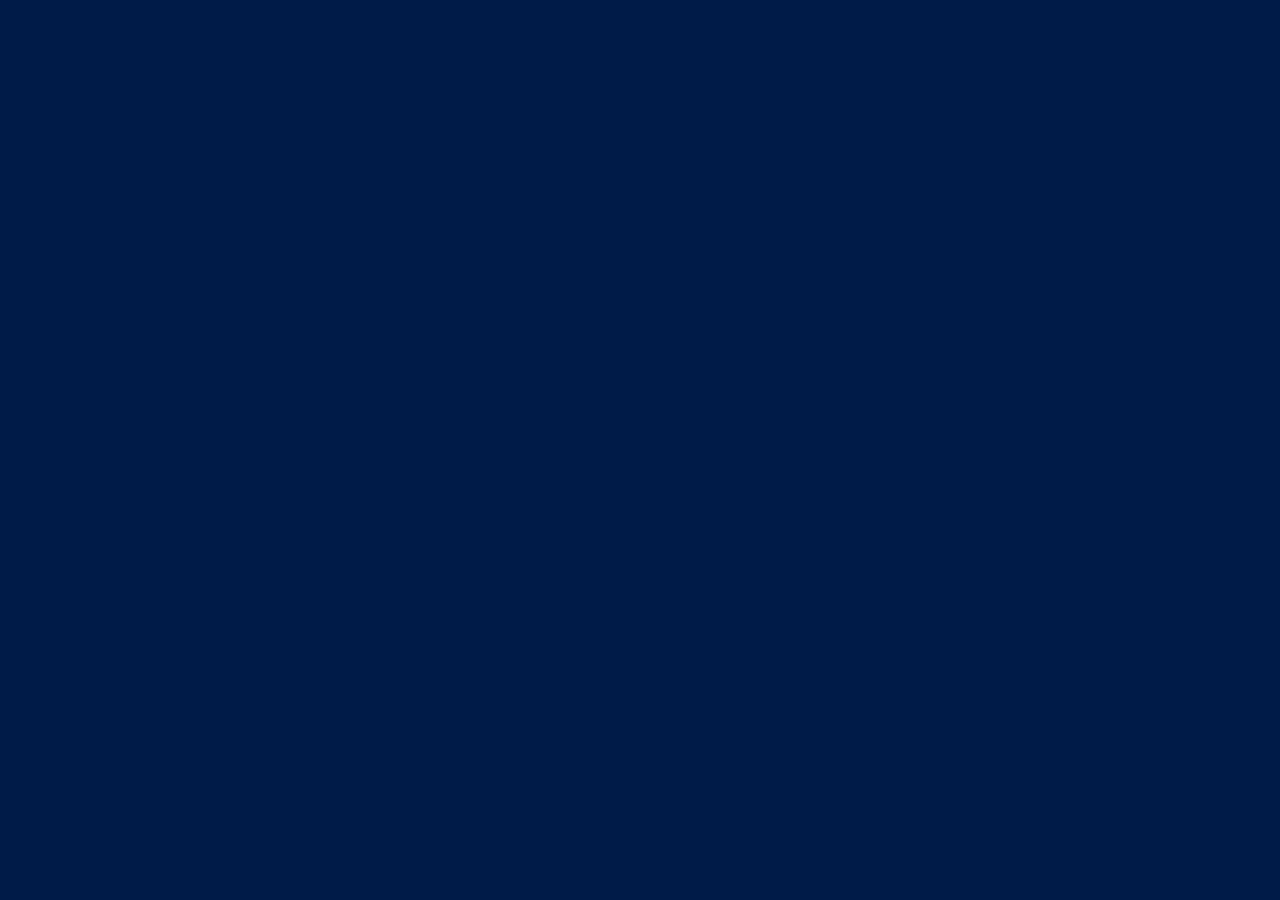
==== index.html @ 7110b805 "Update index.html" ====
<!DOCTYPE html>
<html lang="fr">
<head>
    <meta charset="UTF-8">
    <meta name="viewport" content="width=device-width, initial-scale=1.0">
    <title>Mon Portfolio</title>
    <link rel="stylesheet" href="style.css">
    <script defer src="script.js"></script>
</head>
<body>

   <div class="container">
    
    <section id="one" class="hidden firstpage">
        <canvas></canvas>
        <div class="touche_clavier">
            <div class="gauche_clavier">
                <img src="Images/arrowleft.png">
                <p> : Gauche </p>
            </div>
            <div class="droite_clavier">
                <img src="Images/arrowright.png">
                <p> : Droite </p>
            </div>
            <div class="saut_clavier">
                <img src="Images/space_bar_logo.png">
                <p> : Saut </p>
            </div>
        </div>
        <div class="titre_minijeu">
            <p>Touchez la boite mystere pour accéder au Portfolio.<br>(ou passez le mini jeu)</p>
        </div>
        <div class="skip_boite_mystere"> 
            <p>Cliquez pour passer le mini jeu<br> et accédez au reste du portfolio</p>
        </div>

        <div class="parti_info_first_page">
            
            <div class="presentation">
                <div class="blocdescription_nom">
                    <h1>Portfolio de Romain Bizot</h1>
                </div>
                <div class="blocdescription_moi">
                    <div class="photo-moi">
                        <img src="Images/photo_profil_romain.png">
                    </div>
                    <p>Je suis un étudiant en 4ème année d'école d'ingénieur à ESIREM. <br>
                        Avec passion, créativité et expertise, j'apporte une valeur ajoutée à chaque projet. <br>
                        Découvrez mon portfolio pour en savoir plus.
                    </p>
                </div>
                <div class="bloc_DL_CV">
                    <a href="/Images/RomainCV_S_Info.pdf" download="RomainCV.pdf"> <img src="Images/pdf.png"> Cliquez pour télécharger mon CV</a>
                </div>
            </div>
        </div>
        <div class="page_number_actuelle">
            Page : 1/7
        </div>

    </section>
    

    <section id="two" class="hidden page_presenation_projet">
        <div class="logos">
            <div class="rowbloc_projet">
                <div class="logo hidden columnbloc_projet">
                        <div class="bloc_projet bloc_projet1">
                            <a href ="#parisportif">
                                <img src="Images/pari.png">
                                <div id="info_in_bloc_projet_paris">
                                    <p class="titre_projet"><b>Paris Sportif</b></p>
                                    <p class="page_number">Page : 3</p>
                                    <p>Cliquez pour en savoir plus</p>
                                </div>
                            </a>
                        </div>
                        <div class="bloc_projet bloc_projet2">
                            <a href="#pokemon">
                                <img src="Images/pokeball.png">
                                <div id="info_in_bloc_projet_pokemon">
                                    <p class="titre_projet"><b>Pokemon</b></p>
                                    <p class="page_number">Page : 5</p>
                                    <p>Cliquez pour en savoir plus</p>
                                </div>
                            </a>
                        </div>
                </div>
                <div class="logo hidden columnbloc_projet">
                        <div class="bloc_projet bloc_projet3">
                            <a href="#twitter">
                                <img src="Images/twitter.png">
                                <div id="info_in_bloc_projet_twitter">
                                    <p class="titre_projet"><b>Twitter</b></p>
                                    <p class="page_number">Page : 4</p>
                                    <p>Cliquez pour en savoir plus</p>
                                </div>
                            </a>
                        </div>
                        <div class="bloc_projet bloc_projet4">
                            <a href="#boulderShark">
                                <img src="Images/requin.png">
                                <div id="info_in_bloc_projet_boulder">
                                    <p class="titre_projet"><b>Boulder Shark</b></p>
                                    <p class="page_number">Page : 6</p>
                                    <p>Cliquez pour en savoir plus</p>
                                </div>
                            </a>
                        </div>
                </div>
                
            </div>  
            <div class="bloc_projet bloc_projet5">
                <a href="#autreProjet">
                    <img src="Images/more.png">
                    <div id="info_in_bloc_projet_autreproj">
                        <p class="titre_projet"><b>Autre projets</b></p>
                        <p class="page_number">Page : 7</p>
                        <p>Cliquez pour en savoir plus</p>
                    </div>
                </a>
            </div>
        </div>
        <div class="page_number_actuelle">
            Page : 2/7
        </div>
    </section>


    

    <section id="parisportif" class="hidden">
        <div class="titre_avantage_incov">
            <div class="bloc_titre_paris">
                <h1 id="titre_logo_paris">Paris sportif</h1>
                <div class="bloc_photo_logo_projet" id="bloc_photo_logo_paris">
                    <button id="bouton1"><img src="Images/pari.png"></button>
                </div>
                <p id="texte_clique_logo_paris">Cliquez pour en savoir plus</p>
            </div>
            <div class="avantages" id="info_paris">
                <div class ="titre_progressBar">
                    <div class="progressBar">
                        <div class = "info_huitzero info_oneybone">
                            <span>80</span>
                        </div>
                    </div>
                    <p>Fonctionnalité</p>
                </div>
                <div class ="titre_progressBar">        
                    <div class="progressBar">
                        <div class = "info_cent info_oneybone">
                            <span>100</span>
                        </div>
                    </div>
                    <p>Ergonomie</p>
                </div>
                <div class ="titre_progressBar">
                    <div class="progressBar">
                        <div class = "info_neufzero info_oneybone">
                            <span>90</span>
                        </div>
                    </div>
                    <p>Qualité du code</p>
                </div>
                <div class ="titre_progressBar">
                    <div class="progressBar">
                        <div class = "info_huitzero info_oneybone">
                            <span>80</span>
                        </div>
                    </div>
                    <p>Visuel</p>
                </div>
                <div class ="titre_progressBar">
                    <div class="progressBar">
                        <div class = "info_huitcinq info_oneybone">
                            <span>85</span>
                        </div>
                    </div>
                    <p>Documentation</p>
                </div>
                <div class ="titre_progressBar">
                    <div class="progressBar">
                        <div class = "info_huitcinq info_oneybone">
                            <span>85</span>
                        </div>
                    </div>
                    <p>Evolutivité</p>
                </div>
            </div>
        </div>
        <div class="bloc_langage" id="info_paris_logo">
            <div class = "logo_language">
                <div class = "front">
                    <p>Vue JS</p>
                    <img src="Images/Vue.png">
                </div>
                <div class="back">
                    <p>Python</p>
                    <img src="Images/Python-logo-notext.svg.png">
                </div>
            </div>
        </div>       
        <div class="bloc_description" id="info_paris_desc">
            <p>
                Ce projet simule un site de paris sportifs entièrement gratuit, uniquement fonctionnel avec de l'argent virtuel.<br>
                Le backend possède une <font color="#018ABE">API Rest</font> developpé en <font color="#018ABE">python</font>. Le frontend lui est développé avec <font color="#018ABE">Vuejs</font>.<br>
                Deux bases de données ont été utilisées dans ce projet, une base de donnée non relationnelle : <font color="#018ABE">redis</font> et une base de donnée relationnelle : <font color="#018ABE">SQLiteStudio</font>.<br>
                Ce projet possède différentes pages telle qu'une <font color="#018ABE">interface de connexion et d'inscription</font>, <font color="#018ABE">une page d'accueil</font> où il est possible de voir le classement et les matchs d'une journée d'un championnat.<br>
                Il est également possible de voir <font color="#018ABE">l'historique</font> des différents paris effectués.
            </p>
        </div> 
        <div class="bloc_photo_projet" id="info_paris_photo">
            <div class = "photo_projet_95" id="photo_paris"></div>
            <div class = "bloc_croix" id="croix_paris"><img src="Images/x-marks.png"></div>
            <div class = "bloc_fleche" id="fleche_gauche_paris"><img src="Images/fleches.png"></div>
            <div class = "bloc_fleche" id="fleche_droite_paris"><img src="Images/fleches.png"></div>
            <div class="bloc_num_photo"></div>
        </div> 
        <div id="text_info_imageparis"></div>
        <div class="page_number_actuelle">
            Page : 3/7
        </div>
    </section>

    <section id="twitter" class="hidden">
        <div class="titre_avantage_incov">
            <div class="bloc_titre_twitter">
                <h1 id="titre_logo_twitter">Twitter</h1>
                <div class="bloc_photo_logo_projet" id="bloc_photo_logo_twitter">
                    <button id="bouton2"><img src="Images/twitter.png"></button>  
                </div>
                <p id="texte_clique_logo_twitter">Cliquez pour en savoir plus</p>
            </div>
            <div class="avantages" id="info_twi">
                <div class ="titre_progressBar">
                    <div class="progressBar">
                        <div class = "info_cent info_oneybone">
                            <span>100</span>
                        </div>
                    </div>
                    <p>Fonctionnalité</p>
                </div>
                <div class ="titre_progressBar">  
                    <div class="progressBar">
                        <div class = "info_neufzero info_oneybone">
                            <span>90</span>
                        </div>
                    </div>
                    <p>Ergonomie</p>
                </div>
                <div class ="titre_progressBar">
                    <div class="progressBar">
                        <div class = "info_huitzero info_oneybone">
                            <span>80</span>
                        </div>
                    </div>
                    <p>Qualité du code</p>
                </div>
                <div class ="titre_progressBar">
                    <div class="progressBar">
                        <div class = "info_septzero info_oneybone">
                            <span>70</span>
                        </div>
                    </div>
                    <p>Visuel</p>
                </div>
                <div class ="titre_progressBar">
                    <div class="progressBar">
                        <div class = "info_huitcinq info_oneybone">
                            <span>85</span>
                        </div>
                    </div>
                    <p>Documentation</p>
                </div>
                <div class ="titre_progressBar">
                    <div class="progressBar">
                        <div class = "info_septcinq info_oneybone">
                            <span>75</span>
                        </div>
                    </div>
                    <p>Evolutivité</p>
                </div>
            </div>
        </div>
        <div class="bloc_langage" id="info_twi_logo">
            <div class = "logo_language">
                <div class = "front">
                    <p>Vue JS</p>
                    <img src="Images/Vue.png">
                </div>
                <div class="back">
                    <p>Python</p>
                    <img src="Images/Python-logo-notext.svg.png">
                </div>
            </div>
        </div>       
        <div class="bloc_description" id="info_twi_desc">
            <p>
                Ce projet est une copie simplifiée de Twitter.<br>
                Le backend possède une <font color="#018ABE">API Rest</font> developpé en <font color="#018ABE">python</font>.<br>
                Le frontend lui est développé avec <font color="#018ABE">vuejs</font>.<br>
                Une seule base de données a été utilisée dans ce projet : <font color="#018ABE">redis</font>, une base de donnée non relationnelle.<br>
                Ce Twitter permet de <font color="#018ABE">"twitter"</font> avec un nom d'utilisateur, de chercher des tweets avec un <font color="#018ABE">certain sujet (hastag)</font>, de chercher les tweets <font color="#018ABE">d'une personne</font>.<br>
                Deux <font color="#018ABE">dockerfiles</font> sont disponibles dans le dossier du github afin de pouvoir lancer ce projet grâce à des conteneurs.
            </p>
        </div> 
        <div class="bloc_photo_projet" id="info_twi_photo">
            <div class = "photo_projet_95" id="photo_twi"></div>
            <div class = "bloc_croix" id="croix_twi"><img src="Images/x-marks.png"></div>
            <div class = "bloc_fleche" id="fleche_gauche_twi"><img src="Images/fleches.png"></div>
            <div class = "bloc_fleche" id="fleche_droite_twi"><img src="Images/fleches.png"></div>
            <div class="bloc_num_photo"></div>
        </div> 
        <div id="text_info_imagetwi"></div>
        <div class="page_number_actuelle">
            Page : 4/7
        </div>
    </section>

    <section id="pokemon" class="hidden">
        <div class="titre_avantage_incov">
            <div class="bloc_titre_poke">
                <h1 id="titre_logo_poke">Pokemon</h1>
                <div class="bloc_photo_logo_projet" id="bloc_photo_logo_pokemon">
                    <button id="bouton3"><img src="Images/pokeball.png"></button>
                </div>
                <p id="texte_clique_logo_pokemon">Cliquez pour en savoir plus</p>
            </div>
            <div class="avantages" id="info_poke">
                <div class ="titre_progressBar">
                    <div class="progressBar">
                        <div class = "info_huitzero info_oneybone">
                            <span>80</span>
                        </div>
                    </div>
                    <p>Fonctionnalité</p>
                </div>
                <div class ="titre_progressBar">  
                    <div class="progressBar">
                        <div class = "info_cent info_oneybone">
                            <span>100</span>
                        </div>
                    </div>
                    <p>Ergonomie</p>
                </div>
                <div class ="titre_progressBar">
                    <div class="progressBar">
                        <div class = "info_septzero info_oneybone">
                            <span>70</span>
                        </div>
                    </div>
                    <p>Qualité du code</p>
                </div>
                <div class ="titre_progressBar">
                    <div class="progressBar">
                        <div class = "info_huitcinq info_oneybone">
                            <span>85</span>
                        </div>
                    </div>
                    <p>Visuel</p>
                </div>
                <div class ="titre_progressBar">
                    <div class="progressBar">
                        <div class = "info_huitcinq info_oneybone">
                            <span>85</span>
                        </div>
                    </div>
                    <p>Documentation</p>
                </div>
                <div class ="titre_progressBar">
                    <div class="progressBar">
                        <div class = "info_neufzero info_oneybone">
                            <span>90</span>
                        </div>
                    </div>
                    <p>Evolutivité</p>
                </div>
            </div>
        </div>
        <div class="bloc_langage" id="info_poke_logo">
            <div class = "logo_language">
                <div class = "front" id="javaimg">
                    <p>Java</p>
                    <img src="Images/java_logo.png">
                </div>
            </div>
        </div>       
        <div class="bloc_description" id="info_poke_desc">
            <p>
                Ce projet Pokemon a été réalisé en <font color="#018ABE">Java</font>.<br>
                Il est possible de se <font color="#018ABE">promener et d'intéragir</font> avec certains élements de la carte.<br>
                Vous pouvez avoir accès à votre <font color="#018ABE">pokedex</font>, vous <font color="#018ABE">soigner</font> au centre pokemon ou encore vous faire <font color="#018ABE">agresser</font> par des pokemons dans les hautes herbes.<br>
                Les combats pokemons ont lieu dans l'invité de commande.<br>
                Un <font color="#018ABE">système d'expérience</font> (jusqu'au niveau 3) et un <font color="#018ABE">système de point de vie</font> sont disponibles.<br>
                Il est également possible de <font color="#018ABE">sauvegarder votre partie</font>. Ce processus écrira des informations clés de votre progression telles que votre niveau, localisation, ... dans un fichier texte. Ainsi, il sera possible, en lisant ce fichier texte, de <font color="#018ABE">relancer cette partie</font> ultérieurement.
            </p>
        </div>
        <div class="bloc_photo_projet" id="info_poke_photo">
            <div class = "photo_projet_90" id="photo_poke"></div>
            <div class = "bloc_croix" id="croix_poke"><img src="Images/x-marks.png"></div>
            <div class = "bloc_fleche" id="fleche_gauche_poke"><img src="Images/fleches.png"></div>
            <div class = "bloc_fleche" id="fleche_droite_poke"><img src="Images/fleches.png"></div>
            <div class="bloc_num_photo">
            </div>
        </div> 
        <div id="text_info_imagepoke"></div>
        <div class="page_number_actuelle">
            Page : 5/7
        </div>
    </section>

    <section id="boulderShark" class="hidden">
        <div class="titre_avantage_incov">
            <div class="bloc_titre_boulder">
                <h1 id="titre_logo_boulder">boulderShark</h1>
                <div class="bloc_photo_logo_projet" id="bloc_photo_logo_boulder">
                    <button id="bouton4"><img src="Images/requin.png"></button>
                </div>
                <p id="texte_clique_logo_boulder">Cliquez pour en savoir plus</p>
            </div>
            <div class="avantages" id="info_boulder">
                <div class ="titre_progressBar">
                    <div class="progressBar">
                        <div class = "info_cent" id="info_oneybone">
                            <span>100</span>
                        </div>
                    </div>
                    <p>Fonctionnalité</p>
                </div>
                <div class ="titre_progressBar">  
                    <div class="progressBar">
                        <div class = "info_septcinq info_oneybone">
                            <span>75</span>
                        </div>
                    </div>
                    <p>Ergonomie</p>
                </div>
                <div class ="titre_progressBar">
                    <div class="progressBar">
                        <div class = "info_septzero info_oneybone">
                            <span>70</span>
                        </div>
                    </div>
                    <p>Qualité du code</p>
                </div>
                <div class ="titre_progressBar">
                    <div class="progressBar">
                        <div class = "info_septzero info_oneybone">
                            <span>70</span>
                        </div>
                    </div>
                    <p>Visuel</p>
                </div>
                <div class ="titre_progressBar">
                    <div class="progressBar">
                        <div class = "info_huitzero info_oneybone">
                            <span>80</span>
                        </div>
                    </div>
                    <p>Documentation</p>
                </div>
                <div class ="titre_progressBar">
                    <div class="progressBar">
                        <div class = "info_cinqzero info_oneybone">
                            <span>50</span>
                        </div>
                    </div>
                    <p>Evolutivité</p>
                </div>
            </div>
        </div>
        <div class="bloc_langage" id="info_boulder_logo">
            <div class = "logo_language">
                <div class = "front_htmlcssjs">
                    <p>HTML/CSS/Js</p>
                    <img id="htmlcssjsimg" src="Images/logo_html_css_js.png">
                </div>
            </div>
        </div>       
        <div class="bloc_description" id="info_boulder_desc">
            <p>
                Ce projet BoulderShark a été réalisé avec <font color="#018ABE">HTML/CSS/Js</font>.<br>
                Il s'agit d'un projet qui imite le fameux jeu BoulderDash.<br>
                L'objectif est de <font color="#018ABE">manger</font> tous les nageurs tout en evitant de se faire <font color="#018ABE">écraser</font> par un rocher.<br>
                Il est possible d'utiliser des niveaux <font color="#018ABE">préalablement créés</font> pour jouer, mais il est également possible <font color="#018ABE">d'importer</font> vos propres niveaux grâce à un fichier txt.<br>
                Si vous quittez l'application, il sera possible, lors de votre prochaine connexion, de <font color="#018ABE">continuer</font> cette partie. 
            </p>
        </div> 
        <div class="bloc_photo_projet" id="info_boulder_photo">
                <div class = "photo_projet_90" id="photo_boulder"></div>
                <div class = "bloc_croix" id="croix_boulder"><img src="Images/x-marks.png"></div>
                <div class = "bloc_fleche" id="fleche_gauche_boulder"><img src="Images/fleches.png"></div>
                <div class = "bloc_fleche" id="fleche_droite_boulder"><img src="Images/fleches.png"></div>
                <div class="bloc_num_photo">
                   
                </div>
        </div> 
        <div id="text_info_imageboulder"></div>
        <div class="page_number_actuelle">
            Page : 6/7
        </div>
    </section>

    <section id="autreProjet" class="hidden">
        <div class="titre_avantage_incov">
            <div class="bloc_titre_autreprojet">
                <h1>Autres projets</h1>
                <div class="bloc_photo_logo_projet" id="bloc_photo_logo_autreprojet">
                    <button id="bouton5"><img src="Images/more.png"></button>
                </div>
                <p id="texte_clique_logo_autreproj">Cliquez pour avoir plus</p>
            </div>
        </div>
        <div class="bloc_autreprojet" id="info_autreproj1">
            <div class = "bloc_description_autreproj" id ="description_autreproj1">
                <div class = "titre_photo_autreproj" id = "titre_photo_autreproj1">
                    <p>Applications mobiles</p>
                    <img id="photoautreproj1" src="Images/application-mobile.png">
                </div>
                <p id="texte_autreproj1">
                    J'ai développé deux applications mobiles. La première est une application Android qui utilise l'API de Deepl pour effectuer des traductions de textes. La seconde est une application TodoList pour Apple, réalisée en utilisant Swift avec Xcode.
                </p>
            </div>
        </div> 
        <div class="bloc_autreprojet" id="info_autreproj2">
            <div class = "bloc_description_autreproj" id ="description_autreproj2">
                <div class = "titre_photo_autreproj" id = "titre_photo_autreproj2">
                    <p>Bot Vinted</p>
                    <img id="photoautreproj2" src="Images/vinted_logo.png">
                </div>
                <p id="texte_autreproj2">
                    J'ai créé un bot informatique qui avait la capacité de détecter les articles nouvellement publiés sur Vinted et de m'envoyer des notifications via des messages provenant d'un bot Discord. Cependant, le fonctionnement du bot a été affecté suite à la mise en place d'une protection anti-bot par Vinted.
                </p>
            </div>
        </div>
        <div class="bloc_autreprojet" id="info_autreproj3">
            <div class = "bloc_description_autreproj" id ="description_autreproj3">
                <div class = "titre_photo_autreproj" id = "titre_photo_autreproj3">
                    <p>Application musculation</p>
                    <img id="photoautreproj3" src="Images/weightlifter.png">
                </div>
                <p id="texte_autreproj3">
                    J'ai réalisé un projet en Flutter axé sur le domaine de la musculation, conçu pour être utilisé à la fois sur mobile et sur le web. Cette application offre la possibilité de visualiser une variété d'exercices spécifiques pour différents groupes musculaires. Elle comprend une section dédiée aux différents types d'entraînement, ainsi qu'une partie consacrée à l'alimentation, qui joue un rôle essentiel dans le domaine de la musculation.
                </p>
            </div>
        </div>
        <div class="page_number_actuelle">
            Page : 7/7
        </div>
    </section>
   </div>
</body>
</html>
---- style.css ----
@import url('https://fonts.googleapis.com/css2?family=Poppins&display=swap');


*{
  margin: 0;
  padding: 0;
  box-sizing: border-box;
  font-family: "Poppins", sans-serif;  
}


#robot{
  display: flex;
  height: 50px;
  width: 50px;
  background-color: red;
  position: absolute;
}

canvas{
  position: absolute;
  left: 0;
  bottom: 0;
}

.titre_avantage_incov{
  display: flex;
  align-items: center;
}

.titre_minijeu{
  color: #D6E8EE;
  font-family: "Poppins", sans-serif;
  font-size: 25px;
  font-weight: bold;
  width: auto;
  height: 55px;
  position: absolute;
  left : 50%;
  top: 5%;
  transform: translate(-50%,0%);
  text-align: center;
}


.touche_clavier{
  display: flex;
  flex-direction: column;
  justify-content: center;
  position: absolute;
  top: 5%; 
  left: 5%;
  color: #D6E8EE;
  width: 140px;
  height: 180px;
  border-radius: 20px;  
  box-shadow : 0 4px 8px 0 rgba(0, 0, 0, 0.2), 0 6px 20px 0 rgba(0, 0, 0, 0.19);
  background-color: #001B48;
}

.gauche_clavier, .droite_clavier, .saut_clavier{
  display: flex;
  flex-direction: row;
  justify-content: left;
  align-items: center;
  margin-left: 10px;
}
.gauche_clavier, .droite_clavier{
  margin-bottom: 10px;
}

.skip_boite_mystere{
  display: flex;
  flex-direction: column;
  justify-content: center;
  align-items: center;
  text-align: center;
  position: absolute;
  top: 25%; 
  left: 50%;
  transform: translate(-50%,0%);
  color: #D6E8EE;
  width: 20rem;
  padding: 10px;
  height: 50px;
  border-radius: 20px;  
  box-shadow : 0 4px 8px 0 rgba(0, 0, 0, 0.2), 0 6px 20px 0 rgba(0, 0, 0, 0.19);
  background-color: #001B48;
}
.skip_boite_mystere :hover{
  width: 20rem;
  height: 50px;
  border-radius: 20px;  
  background-color: #00215a;
  cursor: pointer;
}



.page_number_actuelle{
  position: absolute;
  bottom: 2%;
  right: 2%;
  color: #D6E8EE;
  font-size: 20px;
}


.gauche_clavier img, .droite_clavier img, .saut_clavier img{
  height: 50px;
  width: 50px;
}

img{
  height: 150px;
  width: 150px;
}


.hidden{
  opacity: 0;
  filter: blur(5px);
}

.show{
  opacity: 1;
  filter: blur(0);
}

.logos{
  width: 100%;
  height: 100%;
  margin-top: 4%;
}


.logo{
  border-radius: 20px;
  padding: 1rem;
  margin: 0 0.5rem;
  width: 50%;
  height: 50%;
}



#pageaccueil{
  display: flex;
  flex-direction: row;
  justify-content: center;
}

#one section{
  height: 100vh;
  display: flex;
  flex-direction: row;
  justify-content: center;
  align-items: center;
  scroll-snap-align: start;
}
.parti_info_first_page{
  display: none;
}
.presentation{
  display: flex;
  justify-content: center;
  flex-direction: column;
}

.photo-moi {
  border-radius: 100%;
  width: 300px;
  height: 300px;
  margin-bottom: 20px;
  margin-right: 8%;
  box-shadow : 0 4px 8px 0 rgba(0, 0, 0, 0.2), 0 6px 20px 0 rgba(0, 0, 0, 0.19);
}

.photo-moi img {
  width: 100%;
  height: 100%;
  object-fit: cover;
  border-radius: 100%;

}

.presentation{
  display: flex;
  justify-content: center;
  align-items: center;
}
.blocdescription_nom{
  display: flex;
  justify-content: center;
  align-items: center;
  color : #D6E8EE;
  font-size: 40px;
  width: 1000px;
  margin-bottom: 20px;
}

.blocdescription_moi{
  color : #D6E8EE;
  display: flex;
  justify-content: top; 
  flex-direction: column;
  align-items: center;
  flex-direction: row;
  width: 1000px;
}

.bloc_DL_CV{
  margin-top: 30px;
  background-color: #001B48;
  width: 350px;
  
}

.bloc_DL_CV a{
  color: #D6E8EE;
  display: flex;
  flex-direction: row;
  margin-top: 20px;
  margin-bottom: 20px;
}
.bloc_DL_CV a img{
  width: 50px;
  height: 50px;
}


body{
  background-color: #001B48;
}

.container{
  scroll-snap-type: y mandatory;
  overflow-y: scroll;
  height: 100vh;
  scroll-behavior: smooth;
}
h1{
  color: #fff;
  text-shadow: 1px 1px 4px #000;
}



.rowbloc_projet{
  display: flex;
  justify-content: center;
  flex-direction: row;
}

.columnbloc_projet{
  display: flex;
  justify-content: center;
  flex-direction: column;
}

.bloc_projet{
display: flex;
justify-content: center;
align-items: center;
flex-direction: column;
height: 11rem;
width: 100%;
border-radius: 20px;
margin-bottom: 1.5rem;
box-shadow : 0 4px 8px 0 rgba(0, 0, 0, 0.2), 0 6px 20px 0 rgba(0, 0, 0, 0.19);
}

.bloc_projet a{
  display: flex;
  flex-direction: row;
  justify-content: space-around;
}
#info_in_bloc_projet_boulder, #info_in_bloc_projet_pokemon, #info_in_bloc_projet_paris, #info_in_bloc_projet_twitter, #info_in_bloc_projet_autreproj{
  display: none;
  flex-direction: column;
}

a{
  text-decoration: none;
  display: flex;
  flex-direction: column;
  justify-content: center;
  align-items: center;
  width: 100%;
  height: 100%;
  border: 4px solid #02457A;
  background-color: #001B48;
  border-radius: 20px;  
  box-shadow : 0 4px 8px 0 rgba(0, 0, 0, 0.2), 0 6px 20px 0 rgba(0, 0, 0, 0.19);
  text-align: center;
}

a:hover{
  background-color: #00215a;
}
.bloc_projet5{
  position: inherit;
  bottom: 0;
  left: 50%;
  width: 50%;
  transform: translate(50%, 0);
  margin-left: 10px;
}




.bloc_projet img{
  width: 120px;
  height: 120px;
  position: inherit;
  bottom: 0;
  left: 0%;
}

.bloc_projet p{
  margin-bottom: 1rem;
  color: #D6E8EE;
}

.titre_projet{
  font-size: 30px;
  margin-top: 20px;
}

.page_number{
  font-size: 15px;
}

.page_presenation_projet{
display: flex;
justify-content: center;
align-items: center;
flex-direction: column;
}

button{
background-color: transparent;
border: none;
}
button:hover{
cursor: pointer;
}

/* bloc langage dev DEBUT*/
.bloc_langage{
  position: absolute;
  bottom: 60px;
  right: 30px;
  justify-content: space-around;
  text-align: center;
  align-items: center;
  width: 13rem;
  height: 10rem;
  border: 4px solid #02457A;
  border-radius: 20px;  
  box-shadow : 0 4px 8px 0 rgba(0, 0, 0, 0.2), 0 6px 20px 0 rgba(0, 0, 0, 0.19);
}

.bloc_langage p{
  color: #D6E8EE;
  font-weight: bold;
  font-size: 20px;
}

.bloc_langage img{
  height: 80px;
  width: 80px;
}

.logo_language{
  display: flex;
  flex-direction: column;
}

.front, .back{
  display: flex;
  flex-direction: row;
  align-items: center;
}

.front{
  margin-bottom: 10px;
}

.front img, .back img{
  height: 50px;
  width: 50px; 
  margin-left: 20px;
}

#javaimg img{
  width: 50px;
  height: 75px;
}

#htmlcssjsimg{
  width:150px;
  height: 75px;
}

.front_htmlcssjs{
  display: flex;
  flex-direction: column;
  align-items: center;
}
.front_htmlcssjs p{
  margin-bottom: 10px;
}
/* bloc langage dev FIN*/

/* bloc description projet DEBUT*/
.bloc_description{
  display: flex;
  justify-content: space-around;
  text-align: justify;
  align-items: center;
  position: absolute;
  right: 30px;
  top: 30px;
  width: 40%;
  height: 40%;
  border: 4px solid #02457A;
  border-radius: 20px;  
  box-shadow : 0 4px 8px 0 rgba(0, 0, 0, 0.2), 0 6px 20px 0 rgba(0, 0, 0, 0.19);
}

.bloc_description p{
  color: #D6E8EE;
  font-weight: bold;
  font-size: 14px;
  margin: 15px;
}
/* bloc description projet FIN*/

/* bloc page (titre+logo) avant clique sur logo DEBUT*/
.bloc_titre_twitter, .bloc_titre_paris, .bloc_titre_boulder, .bloc_titre_poke, .bloc_titre_autreprojet{
  display: flex;
  justify-content: top; 
  flex-direction: column;
  align-items: center;
  
}

.bloc_titre_twitter h1, .bloc_titre_paris h1, .bloc_titre_boulder h1, .bloc_titre_poke h1, .bloc_titre_autreprojet h1{
  font-size: 30px;
  font-weight: bold;
  font-family: "Poppins", sans-serif;
  color: #D6E8EE;
  padding-bottom: 10px;
  margin-bottom: 20px;
  border-bottom:  solid #02457A;
  border-bottom-width: 5px;
  width: 100%;
  display: flex;
  justify-content: center;
}

.bloc_titre_twitter img, .bloc_titre_paris img, .bloc_titre_boulder img, .bloc_titre_poke img{
  height: 200px;
  width: 200px;
}

#texte_clique_logo_autreproj, #texte_clique_logo_boulder, #texte_clique_logo_pokemon, #texte_clique_logo_twitter, #texte_clique_logo_paris{
  color:transparent
}

.bloc_photo_logo_projet{
  display: flex;
  justify-content: center;
  width: 15rem;
  height: 15rem;
  border: 4px solid #02457A;
  border-radius: 20px;  
  box-shadow : 0 4px 8px 0 rgba(0, 0, 0, 0.2), 0 6px 20px 0 rgba(0, 0, 0, 0.19);
}

.bloc_photo_logo_projet:hover{
  background-color: #00215a;
}

/* bloc page (titre+logo) avant clique sur logo FIN*/

section:first-child{
height: 100vh;
display: flex;
justify-content: center;
align-items: center;
scroll-snap-align: start;
}

section{
height: 100vh;
display: flex;
justify-content: center;
align-items: top;
scroll-snap-align: start;
}

/* bloc notes sur les différents aspects des projets DEBUT*/
.avantages{
  position: absolute;
  top: 30px;
  left: 30px;
  width: 40%;
  height: 40%;
  border: 4px solid #02457A;
  border-radius: 20px;  
  box-shadow : 0 4px 8px 0 rgba(0, 0, 0, 0.2), 0 6px 20px 0 rgba(0, 0, 0, 0.19);
  display: flex;
  flex-direction: column;
  justify-content: center;
}
.avantages p{
  letter-spacing: 1px;
  margin-bottom: 5px;
  color: #D6E8EE;
  font-size: 16px;
  font-weight: bold;
  display: flex;
  justify-content: center;
  align-items: center;
  width: 30%;
}

.titre_progressBar{
  display: flex;
  flex-direction: row;
  align-items: center;
  margin-bottom: 20px;
}
.titre_progressBar p{
  text-align: center;
}

.titre_progressBar:last-child{
  display: flex;
  flex-direction: row;
  align-items: center;
  margin-bottom: 0px;
}

.progressBar{
  margin-right: 25px;
  margin-left: 20px;
  background: #97CAD8;
  width: 400px;
  height: 7px;
  border-radius: 5px;
  box-shadow : 0 4px 8px 0 rgba(0, 0, 0, 0.2), 0 6px 20px 0 rgba(0, 0, 0, 0.19);
}

.progressBar div{
  height: 7px;
  border-radius: 5px;
  width: 0%; 
}

.progressBar div span{
  height: 40px;
  width: 40px;
  border-radius: 50%;
  background: #001B48;
  border: 3px solid #97CAD8;
  float: right;
  margin-top: -20px;
  margin-right: -20px;
  display: flex;
  align-items: center;
  justify-content: center;
  color: #D6E8EE; 
  font-weight: bold;
  font-size: 15px;
  box-shadow : 0 4px 8px 0 rgba(0, 0, 0, 0.2), 0 6px 20px 0 rgba(0, 0, 0, 0.19);
}

#info_oneybone span{
  border: 3px solid #018ABE;
}
/* bloc notes sur les différents aspects des projets FIN*/

/* bloc avec les photos des projets DEBUT*/
#info_boulder_photo, #info_paris_photo, #info_twi_photo{
  position: absolute;
  bottom: 0px;
  left: 50%;
  transform : translate(-50%, -5%);
  width: 600px;
  height: calc(600px*0.56);
  border-radius: 20px;  
  box-shadow : 0 4px 8px 0 rgba(0, 0, 0, 0.2), 0 6px 20px 0 rgba(0, 0, 0, 0.19);
  background-color: #001B48;
  display: flex;
  flex-direction: column;
  justify-content: center;
  cursor: pointer;
}

#info_paris_photo:hover, #info_twi_photo:hover, #info_poke_photo:hover, #info_boulder_photo:hover, #description_autreproj1:hover, #description_autreproj1:hover, #description_autreproj2:hover, #description_autreproj3:hover {
  background-color: #02457A;
}


#info_poke_photo, #info_muscu_photo{
  position: absolute;
  bottom: 0px;
  left: 50%;
  transform : translate(-50%, -5%);
  width: 500px;
  height: calc(600px*0.60);
  border-radius: 20px;  
  box-shadow : 0 4px 8px 0 rgba(0, 0, 0, 0.2), 0 6px 20px 0 rgba(0, 0, 0, 0.19);
  background-color: #001B48;
  display: flex;
  flex-direction: column;
  justify-content: center;
  cursor: pointer;
}
/* bloc avec les photos des projets FIN*/ 

/* bloc rend invisble les projets avant de cliquer sur le bouton DEBUT*/
#info_twi, #info_twi_desc ,#info_twi_logo, #info_twi_photo{
  display: none;
}
#info_paris, #info_paris_desc, #info_paris_logo, #info_paris_photo{
  display: none;
}
#info_poke, #info_poke_desc, #info_poke_logo, #info_poke_photo{
  display: none;
}
#info_boulder, #info_boulder_desc, #info_boulder_logo, #info_boulder_photo{
  display: none;
}
#info_muscu, #info_muscu_desc, #info_muscu_logo, #info_muscu_photo{
  display: none;
}
#info_autreproj1, #info_autreproj2, #info_autreproj3{
  display: none;
}
/* bloc rend invisble les projets avant de cliquer sur le bouton FIN*/

/* parti pour les notes attribués sur les projets DEBUT*/
.info_cent{
  background: #018ABE;
  animation: cent 3s linear forwards;
}

.info_neufzero{
  background: #018ABE;
  animation: neufzero 3s linear forwards;
}

.info_huitzero{
  background: #018ABE;
  animation: huitzero 3s linear forwards;
}

.info_septzero{
  background: #018ABE;
  animation: septzero 3s linear forwards;
}

.info_huitcinq{
  background: #018ABE;
  animation: huitcinq 3s linear forwards;
}

.info_septcinq{
  background: #018ABE;
  animation: septcinq 3s linear forwards;
}
.info_cinqzero{
  background: #018ABE;
  animation: cinqzero 3s linear forwards;
}
/* parti pour les notes attribués sur les projets FIN*/

/* parti pour les animations des notes DEBUT*/
@keyframes cent{
  100%{
    width: 100%;
  }
}

@keyframes neufzero{
  100%{
    width: 90%;
  }
}

@keyframes huitzero{
  100%{
    width: 80%;
  }
}

@keyframes septzero{
  100%{
    width: 70%;
  }
}

@keyframes huitcinq{
  100%{
    width: 85%;
  }
}

@keyframes septcinq{
  100%{
    width: 75%;
  }
}

@keyframes cinqzero{
  100%{
    width: 50%;
  }
}
/* parti pour les animations des notes FIN*/

/* parti pour les animations invisible/visible et mouvement DEBUT*/
@keyframes opacityAnimation { 
  0% {
    opacity: 0;
  }

  100% {
    opacity: 1;
  }
}

@keyframes InverseOpacityAnimation { 
  0% {
    opacity: 1;
  }

  100% {
    opacity: 0;
  }
}

@keyframes logoAnimation { 
  0% {
    margin-top: 100%;
  }

  100% {
    margin-top: 25%;
  }
}
/* parti pour les animations invisible/visible et mouvement FIN*/

/* bloc photo projet + fleche + croix + texte en dessous DEBUT*/
.bloc_photo_projet img{
  position:relative;
  width: 100%;
  height: 100%;
}

.bloc_fleche{
  position: absolute;
  width: 50px;
  height: 50px;
  padding: 5px;
  opacity: 0.6;
}

.bloc_croix{
  position: absolute;
  display: inline-block;
  width: 35px;
  height: 35px;
}
  
#croix_paris, #croix_twi, #croix_poke, #croix_boulder{
  display: none;
  right: 0;
  top: 0;
  opacity: 0.6;
}
#croix_paris:hover, #croix_twi:hover, #croix_poke:hover, #croix_boulder:hover{
  cursor: pointer;
  opacity: 1;
}
#fleche_gauche_paris, #fleche_gauche_twi, #fleche_gauche_poke, #fleche_gauche_boulder{
  left: 0;
}
#fleche_droite_paris, #fleche_droite_twi, #fleche_droite_poke, #fleche_droite_boulder{
  transform: rotate(180deg);
  right: 0;
}
#fleche_gauche_paris, #fleche_droite_paris, #fleche_gauche_twi, #fleche_droite_twi, #fleche_gauche_poke, #fleche_droite_poke, #fleche_gauche_boulder, #fleche_droite_boulder{
  display: none;
}
#fleche_gauche_paris:hover, #fleche_droite_paris:hover, #fleche_gauche_twi:hover, #fleche_droite_twi:hover, #fleche_gauche_poke:hover, #fleche_droite_poke:hover, #fleche_gauche_boulder:hover, #fleche_droite_boulder:hover{
  cursor: pointer;
  opacity: 1;
}

.photo_projet_90{
  width: 90%;
  height: 90%;
  border-radius: 20px;  
  background-image: url("Images/bouldershark1.png");
  background-repeat: no-repeat;
  background-position: center;
  background-size: 100% 100%;
  position: absolute;
  left: 5%;
}

.photo_projet_95{
  width: 95%;
  height: 95%;
  border-radius: 20px;  
  background-repeat: no-repeat;
  background-position: center;
  background-size: 100% 100%;
  position: absolute;
  left: 2.5%;
}

#photo_boulder{ 
  background-image: url("Images/bouldershark1.png");
}
#photo_paris{
  background-image: url("Images/paris1.png");
}
#photo_twi{
  background-image: url("Images/twitter1.png"); 
}
#photo_poke{
  background-image: url("Images/poke1.png");
}

#text_info_imageparis, #text_info_imagetwi, #text_info_imagepoke, #text_info_imageboulder{
  display: none;
  justify-content: center;
  align-items: end;
  text-align:justify;
  width: 70%;
  height: 100%;
  color: #D6E8EE;
}

/* bloc photo projet + fleche + croix + texte en dessous FIN*/

.bloc_num_photo{
  position: absolute;
  bottom: 0%;
  width: 100%;
}

/* bloc pour les autres projets DEBUT*/
.bloc_autreprojet{
  display: none;
  flex-direction: column;
  justify-content: center;
}

#titre_photo_autreproj1, #titre_photo_autreproj2, #titre_photo_autreproj3{
  display: flex;
  flex-direction: column;
  justify-content: center;
  align-items: center;
}

#titre_photo_autreproj1 img{
  position: absolute;
  right: 0;
  width: 80px;
  height: 80px;
  margin-right: 5%;
}
#titre_photo_autreproj2 img{
  position: absolute;
  left: 0;
  width: 80px;
  height: 80px;
  border-radius: 50%;
  margin-left: 5%;
}
#titre_photo_autreproj3 img{
  position: absolute;
  bottom: 0;
  width: 80px;
  height: 80px;
  margin-bottom: 5%;
}

#texte_autreproj1, #texte_autreproj2, #texte_autreproj3{
  display: none;
  color: #D6E8EE;
  font-weight: bold;
  font-size: 18px;
  margin: 15px;
}

.bloc_description_autreproj{
  justify-content: space-around;
  text-align: justify;
  align-items: center;
  width: 35%;
  height: 35%;
  border: 4px solid #02457A;
  border-radius: 20px;  
  box-shadow : 0 4px 8px 0 rgba(0, 0, 0, 0.2), 0 6px 20px 0 rgba(0, 0, 0, 0.19);
  color: #D6E8EE;
  font-weight: bold;
  font-size: 18px; 
}

#description_autreproj1{
  position: absolute;
  top: 0%;
  right: 3%;
  transform : translate(-0%, 50%);
  display: flex;  
  cursor: pointer;
}
#description_autreproj2{
  position: absolute;
  top: 0%;
  left: 3%;
  transform : translate(-0%, 50%);
  display: flex;
  cursor: pointer;
}
#description_autreproj3{
  position: absolute;
  bottom: 3%;
  left: 0%;
  transform : translate(75%, 0%);
  display: flex; 
  cursor: pointer;
  width: 40%;
  height: 40%;
}
/* bloc pour les autres projets FIN*/

    
@media only screen and (max-width: 1200px) {
  .bloc_langage{
    width: 7rem;
    height: 10rem;
  }
  .logo_language p{
    display: none;
  }

  .front img, .back img{
    margin-left: 0px;
  }

  .bloc_description p{
    font-size: 13px;
  }
  .titre_progressBar p{
    font-size: 15px;
  }
  .progressBar{
    width: 100%;
    height: 7px;
  }

}

@media only screen and (max-width: 1050px){
  .blocdescription_nom{
    font-size: 30px;
    width: 800px;
  }
  
  .photo-moi {
    width: 200px;
    height: 200px;
  }
  .blocdescription_moi{
    flex-direction: column;
  }
}

@media only screen and (max-width: 1000px) {
  .bloc_description p{
    font-size: 12.5px;
  }
  .titre_progressBar p{
    font-size: 13px;
  }
  .progressBar{
    width: 70%;
    height: 7px;
  }
}

@media only screen and (max-width: 950px) {
  .bloc_description p{
    font-size: 12.1px;
  }
  .titre_progressBar p{
    font-size: 12px;
  }
  .progressBar{
    width: 60%;
    height: 7px;
  }
}

@media only screen and (max-width: 890px) {
  .titre_progressBar p{
    font-size: 10px;
  }
  .progressBar{
    width: 50%;
    height: 7px;
  }
}

@media only screen and (max-width: 600px) {
  /* Affiche le logo du projet quand la taille est < 600px DEBUT*/
  .bloc_projet p{
    display: none;
  }
  .bloc_projet a{
    display: flex;
    flex-direction: row;
    justify-content: center;
  }
  /* Affiche le logo du projet quand la taille est < 600px FIN*/

}
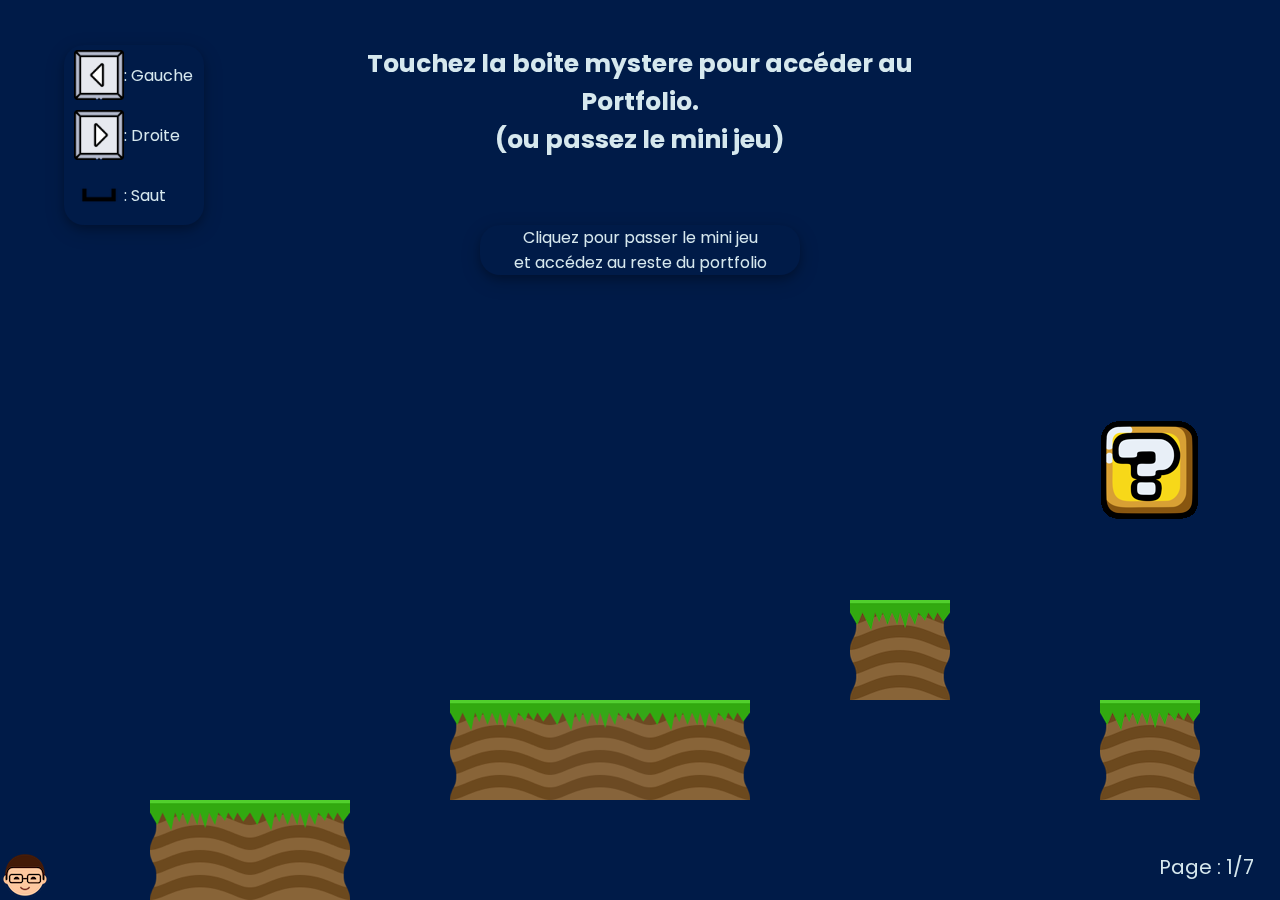
==== commit f60ff5a7: "Update index.html" ====
--- a/index.html
+++ b/index.html
@@ -50,7 +50,7 @@
                     </p>
                 </div>
                 <div class="bloc_DL_CV">
-                    <a href="/Images/RomainCV_S_Info.pdf" download="RomainCV.pdf"> <img src="Images/pdf.png"> Cliquez pour télécharger mon CV</a>
+                    <a href="/Images/RomainCV_S_Info.pdf"> <img src="Images/pdf.png"> Cliquez pour télécharger mon CV</a>
                 </div>
             </div>
         </div>
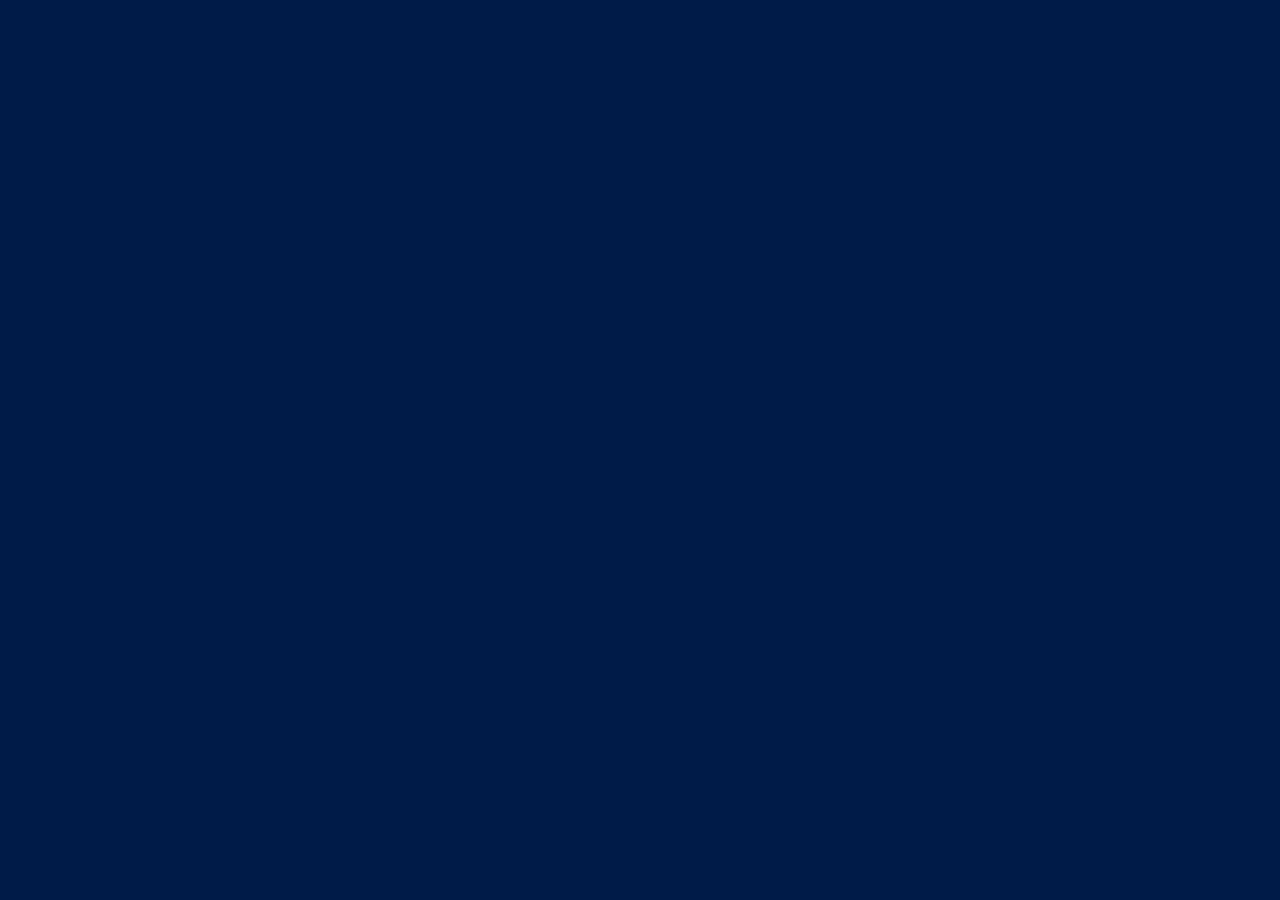
==== commit fbe1a901: "Update index.html" ====
--- a/index.html
+++ b/index.html
@@ -8,34 +8,9 @@
     <script defer src="script.js"></script>
 </head>
 <body>
-
    <div class="container">
-    
     <section id="one" class="hidden firstpage">
-        <canvas></canvas>
-        <div class="touche_clavier">
-            <div class="gauche_clavier">
-                <img src="Images/arrowleft.png">
-                <p> : Gauche </p>
-            </div>
-            <div class="droite_clavier">
-                <img src="Images/arrowright.png">
-                <p> : Droite </p>
-            </div>
-            <div class="saut_clavier">
-                <img src="Images/space_bar_logo.png">
-                <p> : Saut </p>
-            </div>
-        </div>
-        <div class="titre_minijeu">
-            <p>Touchez la boite mystere pour accéder au Portfolio.<br>(ou passez le mini jeu)</p>
-        </div>
-        <div class="skip_boite_mystere"> 
-            <p>Cliquez pour passer le mini jeu<br> et accédez au reste du portfolio</p>
-        </div>
-
         <div class="parti_info_first_page">
-            
             <div class="presentation">
                 <div class="blocdescription_nom">
                     <h1>Portfolio de Romain Bizot</h1>
@@ -50,84 +25,181 @@
                     </p>
                 </div>
                 <div class="bloc_DL_CV">
-                    <a href="/Images/RomainCV_S_Info.pdf"> <img src="Images/pdf.png"> Cliquez pour télécharger mon CV</a>
-                </div>
-            </div>
-        </div>
-        <div class="page_number_actuelle">
-            Page : 1/7
-        </div>
-
-    </section>
-    
+                    <a href="Images/RomainCV_S_Info.pdf"> <img src="Images/pdf.png"> Cliquez pour télécharger mon CV</a>
+                </div>
+            </div>
+        </div>
+        <div class="page_number_actuelle">
+            Page : 1/8
+        </div>
+    </section>
 
     <section id="two" class="hidden page_presenation_projet">
         <div class="logos">
             <div class="rowbloc_projet">
                 <div class="logo hidden columnbloc_projet">
-                        <div class="bloc_projet bloc_projet1">
-                            <a href ="#parisportif">
-                                <img src="Images/pari.png">
-                                <div id="info_in_bloc_projet_paris">
-                                    <p class="titre_projet"><b>Paris Sportif</b></p>
-                                    <p class="page_number">Page : 3</p>
-                                    <p>Cliquez pour en savoir plus</p>
-                                </div>
-                            </a>
-                        </div>
-                        <div class="bloc_projet bloc_projet2">
-                            <a href="#pokemon">
-                                <img src="Images/pokeball.png">
-                                <div id="info_in_bloc_projet_pokemon">
-                                    <p class="titre_projet"><b>Pokemon</b></p>
-                                    <p class="page_number">Page : 5</p>
-                                    <p>Cliquez pour en savoir plus</p>
-                                </div>
-                            </a>
-                        </div>
+                    <div class="bloc_projet bloc_projet6">
+                        <a href="#quiz">
+                            <img src="Images/quiz.png">
+                            <div id="info_in_bloc_projet_quiz">
+                                <p class="titre_projet"><b>Quiz</b></p>
+                                <p class="page_number">Page : 3</p>
+                                <p>Cliquez pour en savoir plus</p>
+                            </div>
+                        </a>
+                    </div>
+                    <div class="bloc_projet bloc_projet3">
+                        <a href="#twitter">
+                            <img src="Images/twitter.png">
+                            <div id="info_in_bloc_projet_twitter">
+                                <p class="titre_projet"><b>Twitter</b></p>
+                                <p class="page_number">Page : 5</p>
+                                <p>Cliquez pour en savoir plus</p>
+                            </div>
+                        </a>
+                    </div>
+                    <div class="bloc_projet bloc_projet4">
+                        <a href="#boulderShark">
+                            <img src="Images/requin.png">
+                            <div id="info_in_bloc_projet_boulder">
+                                <p class="titre_projet"><b>Boulder Shark</b></p>
+                                <p class="page_number">Page : 7</p>
+                                <p>Cliquez pour en savoir plus</p>
+                            </div>
+                        </a>
+                    </div>  
                 </div>
                 <div class="logo hidden columnbloc_projet">
-                        <div class="bloc_projet bloc_projet3">
-                            <a href="#twitter">
-                                <img src="Images/twitter.png">
-                                <div id="info_in_bloc_projet_twitter">
-                                    <p class="titre_projet"><b>Twitter</b></p>
-                                    <p class="page_number">Page : 4</p>
-                                    <p>Cliquez pour en savoir plus</p>
-                                </div>
-                            </a>
-                        </div>
-                        <div class="bloc_projet bloc_projet4">
-                            <a href="#boulderShark">
-                                <img src="Images/requin.png">
-                                <div id="info_in_bloc_projet_boulder">
-                                    <p class="titre_projet"><b>Boulder Shark</b></p>
-                                    <p class="page_number">Page : 6</p>
-                                    <p>Cliquez pour en savoir plus</p>
-                                </div>
-                            </a>
-                        </div>
-                </div>
-                
-            </div>  
-            <div class="bloc_projet bloc_projet5">
-                <a href="#autreProjet">
-                    <img src="Images/more.png">
-                    <div id="info_in_bloc_projet_autreproj">
-                        <p class="titre_projet"><b>Autre projets</b></p>
-                        <p class="page_number">Page : 7</p>
-                        <p>Cliquez pour en savoir plus</p>
-                    </div>
-                </a>
-            </div>
-        </div>
-        <div class="page_number_actuelle">
-            Page : 2/7
+                    <div class="bloc_projet bloc_projet1">
+                        <a href ="#parisportif">
+                            <img src="Images/pari.png">
+                            <div id="info_in_bloc_projet_paris">
+                                <p class="titre_projet"><b>Paris Sportif</b></p>
+                                <p class="page_number">Page : 4</p>
+                                <p>Cliquez pour en savoir plus</p>
+                            </div>
+                        </a>
+                    </div>
+                    <div class="bloc_projet bloc_projet2">
+                        <a href="#pokemon">
+                            <img src="Images/pokeball.png">
+                            <div id="info_in_bloc_projet_pokemon">
+                                <p class="titre_projet"><b>Pokemon</b></p>
+                                <p class="page_number">Page : 6</p>
+                                <p>Cliquez pour en savoir plus</p>
+                            </div>
+                        </a>
+                    </div> 
+                    <div class="bloc_projet bloc_projet5">
+                        <a href="#autreProjet">
+                            <img src="Images/more.png">
+                            <div id="info_in_bloc_projet_autreproj">
+                                <p class="titre_projet"><b>Autre projets</b></p>
+                                <p class="page_number">Page : 8</p>
+                                <p>Cliquez pour en savoir plus</p>
+                            </div>
+                        </a>
+                    </div>     
+                </div>
+            </div>   
+        </div>
+        <div class="page_number_actuelle">
+            Page : 2/8
         </div>
     </section>
 
-
-    
+    <section id="quiz" class="hidden">
+        <div class="titre_avantage_incov">
+            <div class="bloc_titre_quiz">
+                <h1 id="titre_logo_quiz">Quiz</h1>
+                <div class="bloc_photo_logo_projet" id="bloc_photo_logo_quiz">
+                    <button id="bouton_quiz"><img src="Images/quiz.png"></button>
+                </div>
+                <p id="texte_clique_logo_quiz">Cliquez pour en savoir plus</p>
+            </div>
+            <div class="avantages" id="info_quiz">
+                <div class ="titre_progressBar">
+                    <div class="progressBar">
+                        <div class = "info_neufzero info_oneybone">
+                            <span>90</span>
+                        </div>
+                    </div>
+                    <p>Fonctionnalité</p>
+                </div>
+                <div class ="titre_progressBar">        
+                    <div class="progressBar">
+                        <div class = "info_cent info_oneybone">
+                            <span>100</span>
+                        </div>
+                    </div>
+                    <p>Ergonomie</p>
+                </div>
+                <div class ="titre_progressBar">
+                    <div class="progressBar">
+                        <div class = "info_neufzero info_oneybone">
+                            <span>90</span>
+                        </div>
+                    </div>
+                    <p>Qualité du code</p>
+                </div>
+                <div class ="titre_progressBar">
+                    <div class="progressBar">
+                        <div class = "info_neufzero info_oneybone">
+                            <span>90</span>
+                        </div>
+                    </div>
+                    <p>Visuel</p>
+                </div>
+                <div class ="titre_progressBar">
+                    <div class="progressBar">
+                        <div class = "info_huitcinq info_oneybone">
+                            <span>85</span>
+                        </div>
+                    </div>
+                    <p>Documentation</p>
+                </div>
+                <div class ="titre_progressBar">
+                    <div class="progressBar">
+                        <div class = "info_neufzero info_oneybone">
+                            <span>90</span>
+                        </div>
+                    </div>
+                    <p>Evolutivité</p>
+                </div>
+            </div>
+        </div>
+        <div class="bloc_langage" id="info_quiz_logo">
+            <div class = "logo_language">
+                <div class = "front">
+                    <img src="Images/logoMERN.png">
+                </div>
+                <div class="back">
+                    <p>Node Js</p>
+                    <img src="Images/Python-logo-notext.svg.png">
+                </div>
+            </div>
+        </div>       
+        <div class="bloc_description" id="info_quiz_desc">
+            <p>
+                Ce projet simule un quiz developpé avec les technologies <font color="#018ABE">MERN</font> : une base de données <font color="#018ABE">MongoDB</font>, un framework <font color="#018ABE">Express.js</font>, le frontend <font color="#018ABE">React.js</font> et le backend <font color="#018ABE">Node.js</font>.<br>
+                Le projet est divisé en deux parties, une pour les<font color="#018ABE">utilisateurs</font> et une pour les<font color="#018ABE">administrateurs</font>.<br>
+                Les administrateurs peuvent <font color="#018ABE">créer</font> des quizs avec une photo associée, un titre, une description, ainsi que des questions avec différentes propositions de réponses(une seule vraie). Ils peuvent également <font color="#018ABE">supprimer</font> ou <font color="#018ABE">modifier</font> des quizs. Un <font color="#018ABE">dashboard</font> répertoriant l'ensemble des quizs créées est également à leur disposition.<br>
+                Les utilisateurs peuvent participer aux quizs. Ils peuvent également consulter leur <font color="#018ABE">historique</font> de quizs terminés avec le score associé.<br>
+                Une interface de <font color="#018ABE">connexion</font> et <font color="#018ABE">d'inscription</font> est également présente.<br>
+            </p>
+        </div> 
+        <div class="bloc_photo_projet" id="info_quiz_photo">
+            <div class = "photo_projet_95" id="photo_quiz"></div>
+            <div class = "bloc_croix" id="croix_quiz"><img src="Images/x-marks.png"></div>
+            <div class = "bloc_fleche" id="fleche_gauche_quiz"><img src="Images/fleches.png"></div>
+            <div class = "bloc_fleche" id="fleche_droite_quiz"><img src="Images/fleches.png"></div>
+            <div class="bloc_num_photo"></div>
+        </div> 
+        <div id="text_info_imagequiz"></div>
+        <div class="page_number_actuelle">
+            Page : 3/8
+        </div>
+    </section>
 
     <section id="parisportif" class="hidden">
         <div class="titre_avantage_incov">
@@ -219,7 +291,7 @@
         </div> 
         <div id="text_info_imageparis"></div>
         <div class="page_number_actuelle">
-            Page : 3/7
+            Page : 4/8
         </div>
     </section>
 
@@ -314,7 +386,7 @@
         </div> 
         <div id="text_info_imagetwi"></div>
         <div class="page_number_actuelle">
-            Page : 4/7
+            Page : 5/8
         </div>
     </section>
 
@@ -406,7 +478,7 @@
         </div> 
         <div id="text_info_imagepoke"></div>
         <div class="page_number_actuelle">
-            Page : 5/7
+            Page : 6/8
         </div>
     </section>
 
@@ -498,7 +570,7 @@
         </div> 
         <div id="text_info_imageboulder"></div>
         <div class="page_number_actuelle">
-            Page : 6/7
+            Page : 7/8
         </div>
     </section>
 
@@ -546,7 +618,7 @@
             </div>
         </div>
         <div class="page_number_actuelle">
-            Page : 7/7
+            Page : 8/8
         </div>
     </section>
    </div>
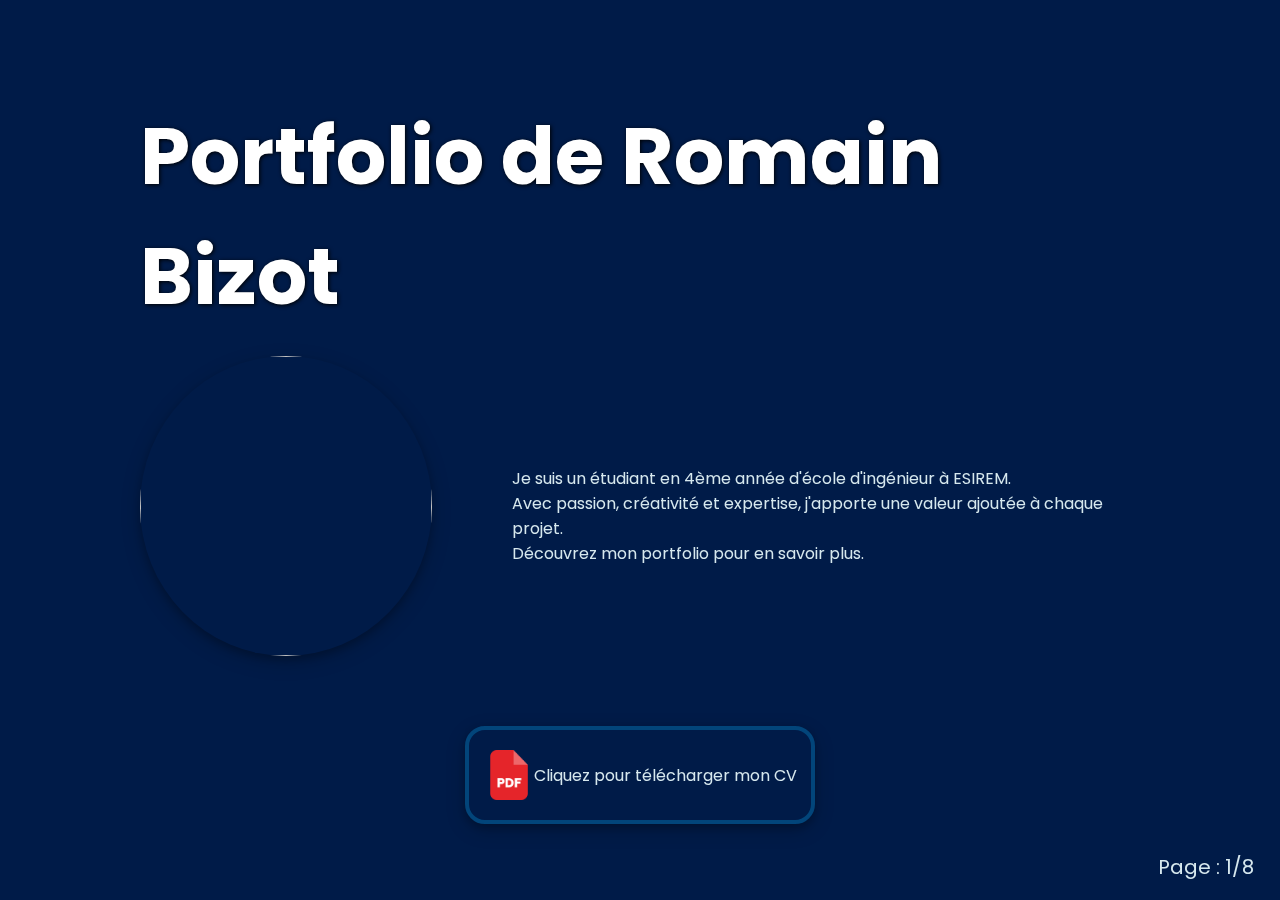
==== commit 72b59784: "Update index.html" ====
--- a/index.html
+++ b/index.html
@@ -623,4 +623,4 @@
     </section>
    </div>
 </body>
-</html>
+</html> 
--- a/style.css
+++ b/style.css
@@ -17,85 +17,10 @@
   position: absolute;
 }
 
-canvas{
-  position: absolute;
-  left: 0;
-  bottom: 0;
-}
-
 .titre_avantage_incov{
   display: flex;
   align-items: center;
 }
-
-.titre_minijeu{
-  color: #D6E8EE;
-  font-family: "Poppins", sans-serif;
-  font-size: 25px;
-  font-weight: bold;
-  width: auto;
-  height: 55px;
-  position: absolute;
-  left : 50%;
-  top: 5%;
-  transform: translate(-50%,0%);
-  text-align: center;
-}
-
-
-.touche_clavier{
-  display: flex;
-  flex-direction: column;
-  justify-content: center;
-  position: absolute;
-  top: 5%; 
-  left: 5%;
-  color: #D6E8EE;
-  width: 140px;
-  height: 180px;
-  border-radius: 20px;  
-  box-shadow : 0 4px 8px 0 rgba(0, 0, 0, 0.2), 0 6px 20px 0 rgba(0, 0, 0, 0.19);
-  background-color: #001B48;
-}
-
-.gauche_clavier, .droite_clavier, .saut_clavier{
-  display: flex;
-  flex-direction: row;
-  justify-content: left;
-  align-items: center;
-  margin-left: 10px;
-}
-.gauche_clavier, .droite_clavier{
-  margin-bottom: 10px;
-}
-
-.skip_boite_mystere{
-  display: flex;
-  flex-direction: column;
-  justify-content: center;
-  align-items: center;
-  text-align: center;
-  position: absolute;
-  top: 25%; 
-  left: 50%;
-  transform: translate(-50%,0%);
-  color: #D6E8EE;
-  width: 20rem;
-  padding: 10px;
-  height: 50px;
-  border-radius: 20px;  
-  box-shadow : 0 4px 8px 0 rgba(0, 0, 0, 0.2), 0 6px 20px 0 rgba(0, 0, 0, 0.19);
-  background-color: #001B48;
-}
-.skip_boite_mystere :hover{
-  width: 20rem;
-  height: 50px;
-  border-radius: 20px;  
-  background-color: #00215a;
-  cursor: pointer;
-}
-
-
 
 .page_number_actuelle{
   position: absolute;
@@ -105,17 +30,10 @@
   font-size: 20px;
 }
 
-
-.gauche_clavier img, .droite_clavier img, .saut_clavier img{
-  height: 50px;
-  width: 50px;
-}
-
 img{
   height: 150px;
   width: 150px;
 }
-
 
 .hidden{
   opacity: 0;
@@ -132,7 +50,6 @@
   height: 100%;
   margin-top: 4%;
 }
-
 
 .logo{
   border-radius: 20px;
@@ -142,8 +59,6 @@
   height: 50%;
 }
 
-
-
 #pageaccueil{
   display: flex;
   flex-direction: row;
@@ -159,7 +74,7 @@
   scroll-snap-align: start;
 }
 .parti_info_first_page{
-  display: none;
+  display: flex;
 }
 .presentation{
   display: flex;
@@ -275,7 +190,7 @@
   flex-direction: row;
   justify-content: space-around;
 }
-#info_in_bloc_projet_boulder, #info_in_bloc_projet_pokemon, #info_in_bloc_projet_paris, #info_in_bloc_projet_twitter, #info_in_bloc_projet_autreproj{
+#info_in_bloc_projet_boulder, #info_in_bloc_projet_pokemon, #info_in_bloc_projet_paris, #info_in_bloc_projet_twitter, #info_in_bloc_projet_autreproj, #info_in_bloc_projet_quiz{
   display: none;
   flex-direction: column;
 }
@@ -298,17 +213,6 @@
 a:hover{
   background-color: #00215a;
 }
-.bloc_projet5{
-  position: inherit;
-  bottom: 0;
-  left: 50%;
-  width: 50%;
-  transform: translate(50%, 0);
-  margin-left: 10px;
-}
-
-
-
 
 .bloc_projet img{
   width: 120px;
@@ -439,7 +343,7 @@
 /* bloc description projet FIN*/
 
 /* bloc page (titre+logo) avant clique sur logo DEBUT*/
-.bloc_titre_twitter, .bloc_titre_paris, .bloc_titre_boulder, .bloc_titre_poke, .bloc_titre_autreprojet{
+.bloc_titre_twitter, .bloc_titre_paris, .bloc_titre_boulder, .bloc_titre_poke, .bloc_titre_autreprojet, .bloc_titre_quiz{
   display: flex;
   justify-content: top; 
   flex-direction: column;
@@ -447,7 +351,7 @@
   
 }
 
-.bloc_titre_twitter h1, .bloc_titre_paris h1, .bloc_titre_boulder h1, .bloc_titre_poke h1, .bloc_titre_autreprojet h1{
+.bloc_titre_twitter h1, .bloc_titre_paris h1, .bloc_titre_boulder h1, .bloc_titre_poke h1, .bloc_titre_autreprojet h1, .bloc_titre_quiz h1{
   font-size: 30px;
   font-weight: bold;
   font-family: "Poppins", sans-serif;
@@ -461,12 +365,12 @@
   justify-content: center;
 }
 
-.bloc_titre_twitter img, .bloc_titre_paris img, .bloc_titre_boulder img, .bloc_titre_poke img{
+.bloc_titre_twitter img, .bloc_titre_paris img, .bloc_titre_boulder img, .bloc_titre_poke img, .bloc_titre_quiz img{
   height: 200px;
   width: 200px;
 }
 
-#texte_clique_logo_autreproj, #texte_clique_logo_boulder, #texte_clique_logo_pokemon, #texte_clique_logo_twitter, #texte_clique_logo_paris{
+#texte_clique_logo_autreproj, #texte_clique_logo_boulder, #texte_clique_logo_pokemon, #texte_clique_logo_twitter, #texte_clique_logo_paris, #texte_clique_logo_quiz{
   color:transparent
 }
 
@@ -585,7 +489,7 @@
 /* bloc notes sur les différents aspects des projets FIN*/
 
 /* bloc avec les photos des projets DEBUT*/
-#info_boulder_photo, #info_paris_photo, #info_twi_photo{
+#info_boulder_photo, #info_paris_photo, #info_twi_photo, #info_quiz_photo{
   position: absolute;
   bottom: 0px;
   left: 50%;
@@ -601,7 +505,7 @@
   cursor: pointer;
 }
 
-#info_paris_photo:hover, #info_twi_photo:hover, #info_poke_photo:hover, #info_boulder_photo:hover, #description_autreproj1:hover, #description_autreproj1:hover, #description_autreproj2:hover, #description_autreproj3:hover {
+#info_paris_photo:hover, #info_twi_photo:hover, #info_poke_photo:hover, #info_boulder_photo:hover, #description_autreproj1:hover, #description_autreproj1:hover, #description_autreproj2:hover, #description_autreproj3:hover, #info_quiz_photo:hover{
   background-color: #02457A;
 }
 
@@ -642,6 +546,9 @@
 #info_autreproj1, #info_autreproj2, #info_autreproj3{
   display: none;
 }
+#info_quiz, #info_quiz_desc, #info_quiz_logo, #info_quiz_photo{
+  display: none;
+}
 /* bloc rend invisble les projets avant de cliquer sur le bouton FIN*/
 
 /* parti pour les notes attribués sur les projets DEBUT*/
@@ -778,27 +685,27 @@
   height: 35px;
 }
   
-#croix_paris, #croix_twi, #croix_poke, #croix_boulder{
+#croix_paris, #croix_twi, #croix_poke, #croix_boulder, #croix_quiz{
   display: none;
   right: 0;
   top: 0;
   opacity: 0.6;
 }
-#croix_paris:hover, #croix_twi:hover, #croix_poke:hover, #croix_boulder:hover{
+#croix_paris:hover, #croix_twi:hover, #croix_poke:hover, #croix_boulder:hover, #croix_quiz:hover{
   cursor: pointer;
   opacity: 1;
 }
-#fleche_gauche_paris, #fleche_gauche_twi, #fleche_gauche_poke, #fleche_gauche_boulder{
+#fleche_gauche_paris, #fleche_gauche_twi, #fleche_gauche_poke, #fleche_gauche_boulder, #fleche_gauche_quiz{
   left: 0;
 }
-#fleche_droite_paris, #fleche_droite_twi, #fleche_droite_poke, #fleche_droite_boulder{
+#fleche_droite_paris, #fleche_droite_twi, #fleche_droite_poke, #fleche_droite_boulder, #fleche_droite_quiz{
   transform: rotate(180deg);
   right: 0;
 }
-#fleche_gauche_paris, #fleche_droite_paris, #fleche_gauche_twi, #fleche_droite_twi, #fleche_gauche_poke, #fleche_droite_poke, #fleche_gauche_boulder, #fleche_droite_boulder{
-  display: none;
-}
-#fleche_gauche_paris:hover, #fleche_droite_paris:hover, #fleche_gauche_twi:hover, #fleche_droite_twi:hover, #fleche_gauche_poke:hover, #fleche_droite_poke:hover, #fleche_gauche_boulder:hover, #fleche_droite_boulder:hover{
+#fleche_gauche_paris, #fleche_droite_paris, #fleche_gauche_twi, #fleche_droite_twi, #fleche_gauche_poke, #fleche_droite_poke, #fleche_gauche_boulder, #fleche_droite_boulder, #fleche_gauche_quiz, #fleche_droite_quiz{
+  display: none;
+}
+#fleche_gauche_paris:hover, #fleche_droite_paris:hover, #fleche_gauche_twi:hover, #fleche_droite_twi:hover, #fleche_gauche_poke:hover, #fleche_droite_poke:hover, #fleche_gauche_boulder:hover, #fleche_droite_boulder:hover, #fleche_gauche_quiz:hover, #fleche_droite_quiz:hover{
   cursor: pointer;
   opacity: 1;
 }
@@ -838,8 +745,11 @@
 #photo_poke{
   background-image: url("Images/poke1.png");
 }
-
-#text_info_imageparis, #text_info_imagetwi, #text_info_imagepoke, #text_info_imageboulder{
+#photo_quiz{
+  background-image: url("Images/quiz1.png");
+}
+
+#text_info_imageparis, #text_info_imagetwi, #text_info_imagepoke, #text_info_imageboulder, #text_info_imagequiz{
   display: none;
   justify-content: center;
   align-items: end;
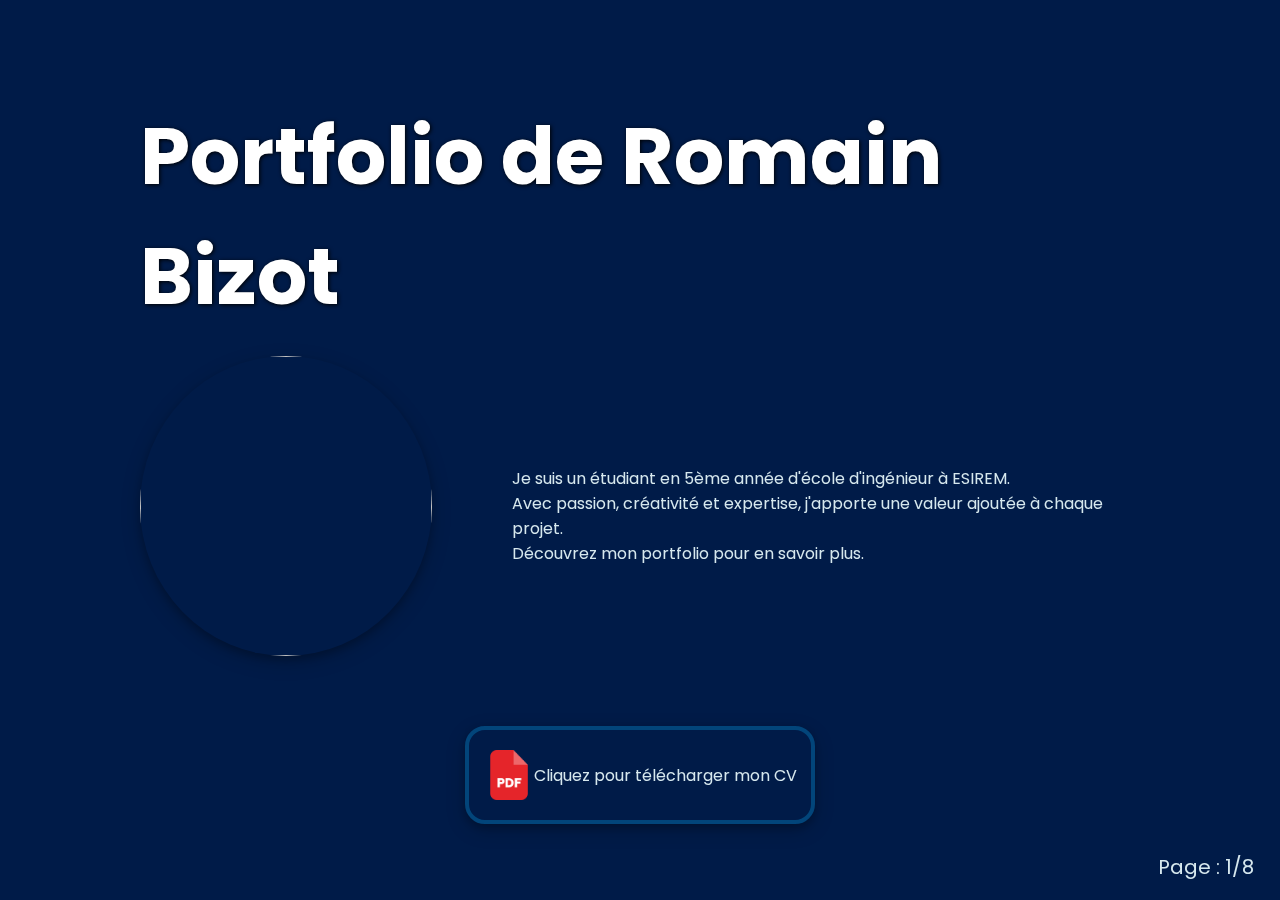
==== commit 1364c25d: "Update index.html" ====
--- a/index.html
+++ b/index.html
@@ -19,7 +19,7 @@
                     <div class="photo-moi">
                         <img src="Images/photo_profil_romain.png">
                     </div>
-                    <p>Je suis un étudiant en 4ème année d'école d'ingénieur à ESIREM. <br>
+                    <p>Je suis un étudiant en 5ème année d'école d'ingénieur à ESIREM. <br>
                         Avec passion, créativité et expertise, j'apporte une valeur ajoutée à chaque projet. <br>
                         Découvrez mon portfolio pour en savoir plus.
                     </p>
